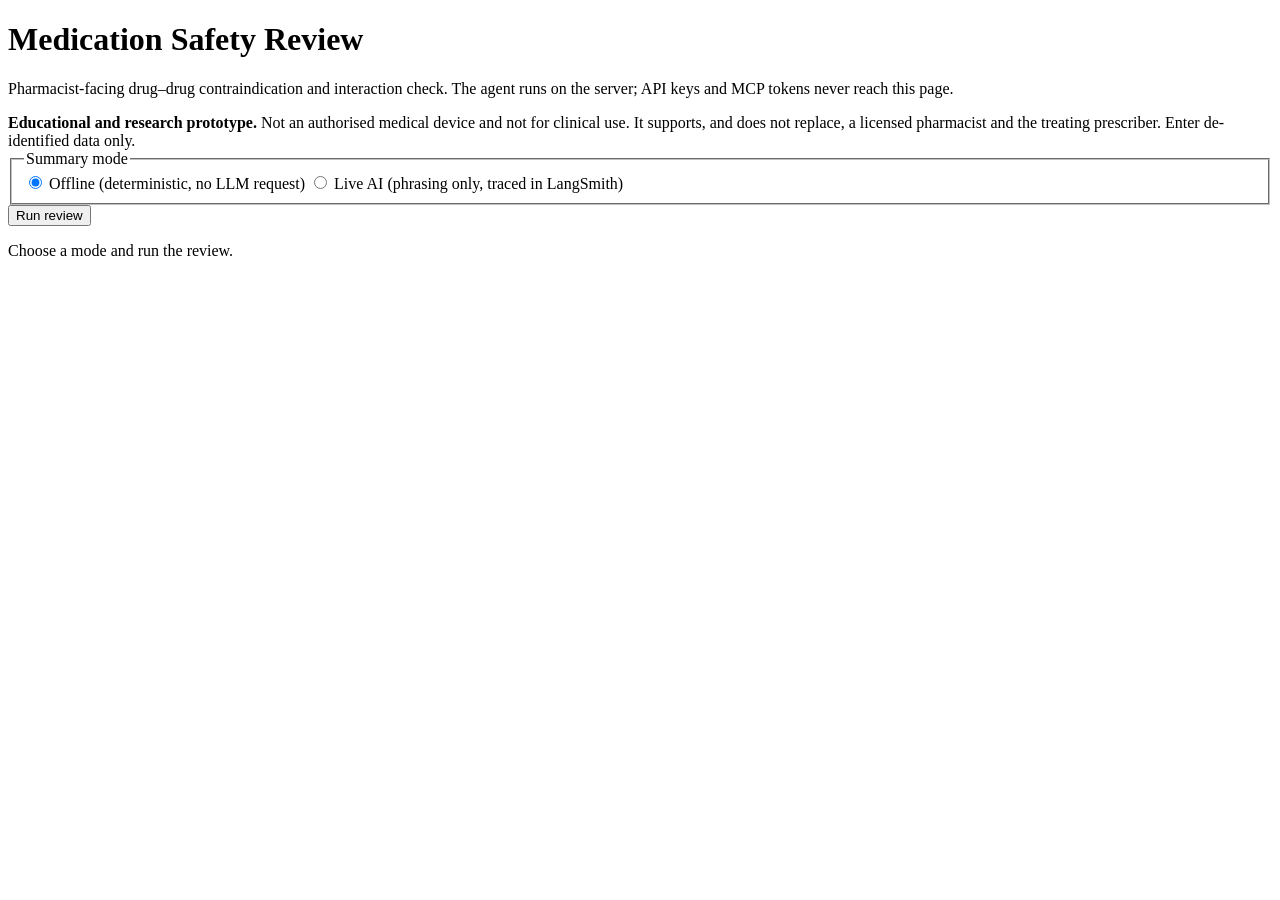
==== day5/src/medication_safety/static/index.html @ 88fed10d "feat: replace inventory capstone with medication safety agent Refocus the capstone on the intended p" ====
<!DOCTYPE html>
<html lang="en">
  <head>
    <meta charset="utf-8" />
    <meta name="viewport" content="width=device-width, initial-scale=1" />
    <title>Medication Safety Review</title>
    <link rel="stylesheet" href="/static/style.css" />
  </head>
  <body>
    <main>
      <header>
        <h1>Medication Safety Review</h1>
        <p class="subtitle">
          Pharmacist-facing drug&ndash;drug contraindication and interaction check.
          The agent runs on the server; API keys and MCP tokens never reach this page.
        </p>
      </header>

      <div class="notice" role="note">
        <strong>Educational and research prototype.</strong> Not an authorised
        medical device and not for clinical use.
        It supports, and does not replace, a licensed pharmacist and the
        treating prescriber. Enter de-identified data only.
      </div>

      <section class="controls">
        <fieldset>
          <legend>Summary mode</legend>
          <label>
            <input type="radio" name="mode" value="offline" checked />
            Offline (deterministic, no LLM request)
          </label>
          <label>
            <input type="radio" name="mode" value="live" />
            Live AI (phrasing only, traced in LangSmith)
          </label>
        </fieldset>
        <button id="run">Run review</button>
      </section>

      <p id="status" class="status" role="status">
        Choose a mode and run the review.
      </p>

      <section id="results" hidden>
        <div class="cards">
          <div class="card">
            <span class="card-label">Verified findings</span>
            <span class="card-value" id="finding-count"></span>
          </div>
          <div class="card">
            <span class="card-label">Highest severity</span>
            <span class="card-value" id="top-severity"></span>
          </div>
          <div class="card">
            <span class="card-label">Summary source</span>
            <span class="card-value" id="summary-source"></span>
          </div>
        </div>

        <div class="summary">
          <h2>Handover summary</h2>
          <p id="summary"></p>
        </div>

        <h2 class="section-heading">Patient profile</h2>
        <table>
          <tbody id="profile-rows"></tbody>
        </table>

        <h2 class="section-heading">Findings</h2>
        <div id="findings"></div>

        <h2 class="section-heading">Patient-specific modifiers</h2>
        <ul id="modifiers"></ul>

        <div id="inr-block" hidden>
          <h2 class="section-heading">INR context</h2>
          <ul id="inr-context"></ul>
        </div>

        <h2 class="section-heading">Missing information needed for confirmation</h2>
        <ul id="missing"></ul>

        <h2 class="section-heading">Boundary</h2>
        <ul id="boundary"></ul>
      </section>
    </main>

    <script src="/static/app.js"></script>
  </body>
</html>
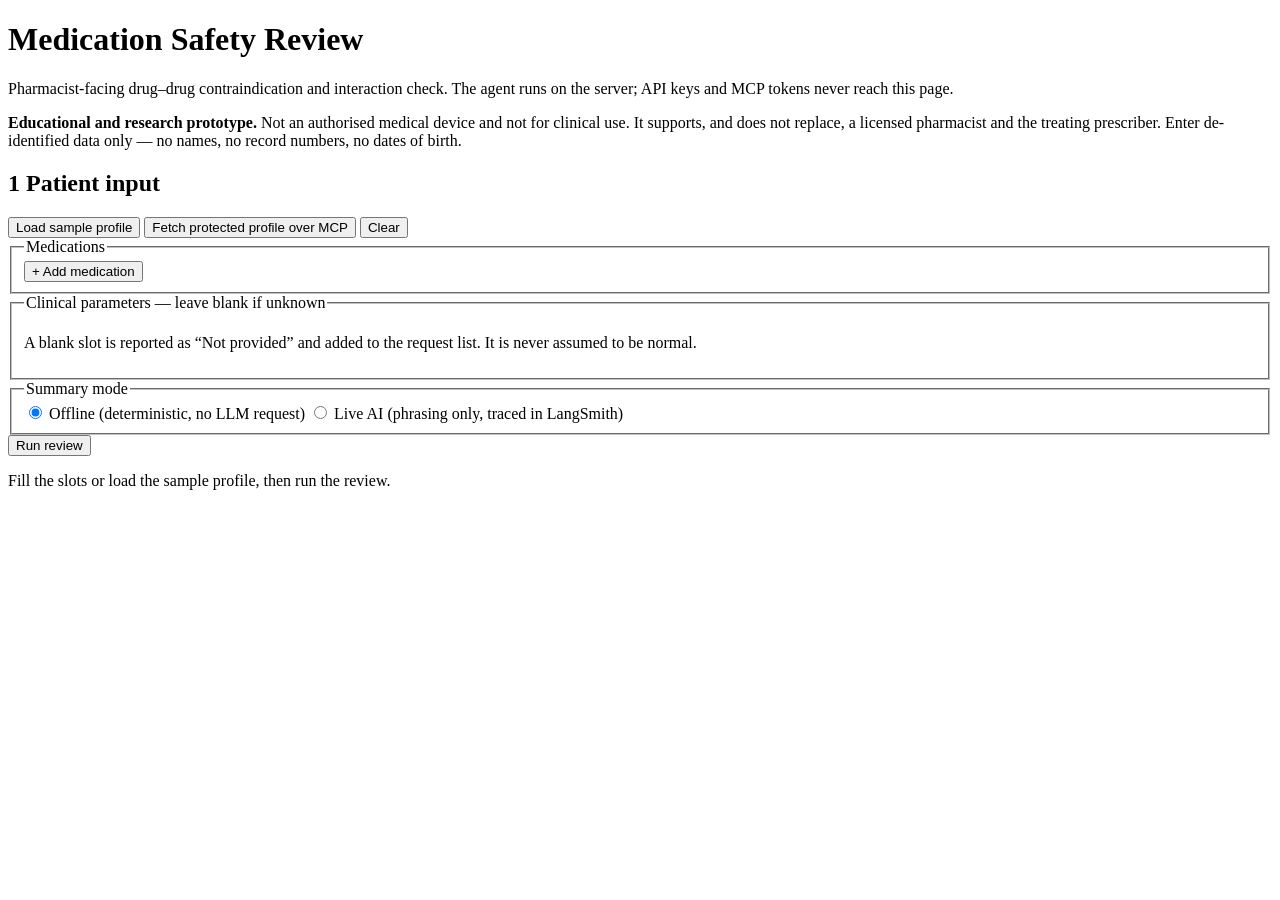
==== commit 6a7c6215: "feat: MVP with input slots and a grounded follow-up chat Turn the dashboard into a three-step MVP: t" ====
--- a/day5/src/medication_safety/static/index.html
+++ b/day5/src/medication_safety/static/index.html
@@ -20,10 +20,35 @@
         <strong>Educational and research prototype.</strong> Not an authorised
         medical device and not for clinical use.
         It supports, and does not replace, a licensed pharmacist and the
-        treating prescriber. Enter de-identified data only.
+        treating prescriber. Enter de-identified data only &mdash; no names, no
+        record numbers, no dates of birth.
       </div>
 
-      <section class="controls">
+      <!-- STEP 1 — input slots -->
+      <section class="step">
+        <h2 class="step-title"><span class="step-number">1</span> Patient input</h2>
+
+        <div class="slot-actions">
+          <button id="load-sample" class="secondary">Load sample profile</button>
+          <button id="load-mcp" class="secondary">Fetch protected profile over MCP</button>
+          <button id="clear" class="secondary">Clear</button>
+        </div>
+
+        <fieldset>
+          <legend>Medications</legend>
+          <div id="med-slots"></div>
+          <button id="add-med" class="secondary small">+ Add medication</button>
+        </fieldset>
+
+        <fieldset>
+          <legend>Clinical parameters &mdash; leave blank if unknown</legend>
+          <p class="hint">
+            A blank slot is reported as &ldquo;Not provided&rdquo; and added to the
+            request list. It is never assumed to be normal.
+          </p>
+          <div class="slot-grid" id="param-slots"></div>
+        </fieldset>
+
         <fieldset>
           <legend>Summary mode</legend>
           <label>
@@ -35,14 +60,17 @@
             Live AI (phrasing only, traced in LangSmith)
           </label>
         </fieldset>
+
         <button id="run">Run review</button>
+        <p id="status" class="status" role="status">
+          Fill the slots or load the sample profile, then run the review.
+        </p>
       </section>
 
-      <p id="status" class="status" role="status">
-        Choose a mode and run the review.
-      </p>
+      <!-- STEP 2 — output -->
+      <section id="results" class="step" hidden>
+        <h2 class="step-title"><span class="step-number">2</span> Assessment</h2>
 
-      <section id="results" hidden>
         <div class="cards">
           <div class="card">
             <span class="card-label">Verified findings</span>
@@ -59,31 +87,56 @@
         </div>
 
         <div class="summary">
-          <h2>Handover summary</h2>
+          <h3>Handover summary</h3>
           <p id="summary"></p>
         </div>
 
-        <h2 class="section-heading">Patient profile</h2>
+        <h3 class="section-heading">Patient profile</h3>
         <table>
           <tbody id="profile-rows"></tbody>
         </table>
 
-        <h2 class="section-heading">Findings</h2>
+        <h3 class="section-heading">Findings</h3>
         <div id="findings"></div>
 
-        <h2 class="section-heading">Patient-specific modifiers</h2>
+        <h3 class="section-heading">Patient-specific modifiers</h3>
         <ul id="modifiers"></ul>
 
         <div id="inr-block" hidden>
-          <h2 class="section-heading">INR context</h2>
+          <h3 class="section-heading">INR context</h3>
           <ul id="inr-context"></ul>
         </div>
 
-        <h2 class="section-heading">Missing information needed for confirmation</h2>
+        <h3 class="section-heading">Missing information needed for confirmation</h3>
         <ul id="missing"></ul>
 
-        <h2 class="section-heading">Boundary</h2>
+        <h3 class="section-heading">Boundary</h3>
         <ul id="boundary"></ul>
+      </section>
+
+      <!-- STEP 3 — grounded chat -->
+      <section id="chat-section" class="step" hidden>
+        <h2 class="step-title"><span class="step-number">3</span> Ask about this assessment</h2>
+        <p class="hint">
+          Answers are grounded in the assessment above. The assistant will not
+          advise starting, stopping or changing a medicine, and will say when a
+          question is outside what was assessed.
+        </p>
+
+        <div class="chips" id="suggestions"></div>
+        <div class="chat-log" id="chat-log"></div>
+
+        <form class="chat-input" id="chat-form">
+          <input
+            id="chat-question"
+            type="text"
+            maxlength="400"
+            autocomplete="off"
+            placeholder="e.g. Which finding is most urgent, and what is missing?"
+          />
+          <button type="submit" id="chat-send">Ask</button>
+        </form>
+        <p id="chat-status" class="status" role="status"></p>
       </section>
     </main>
 
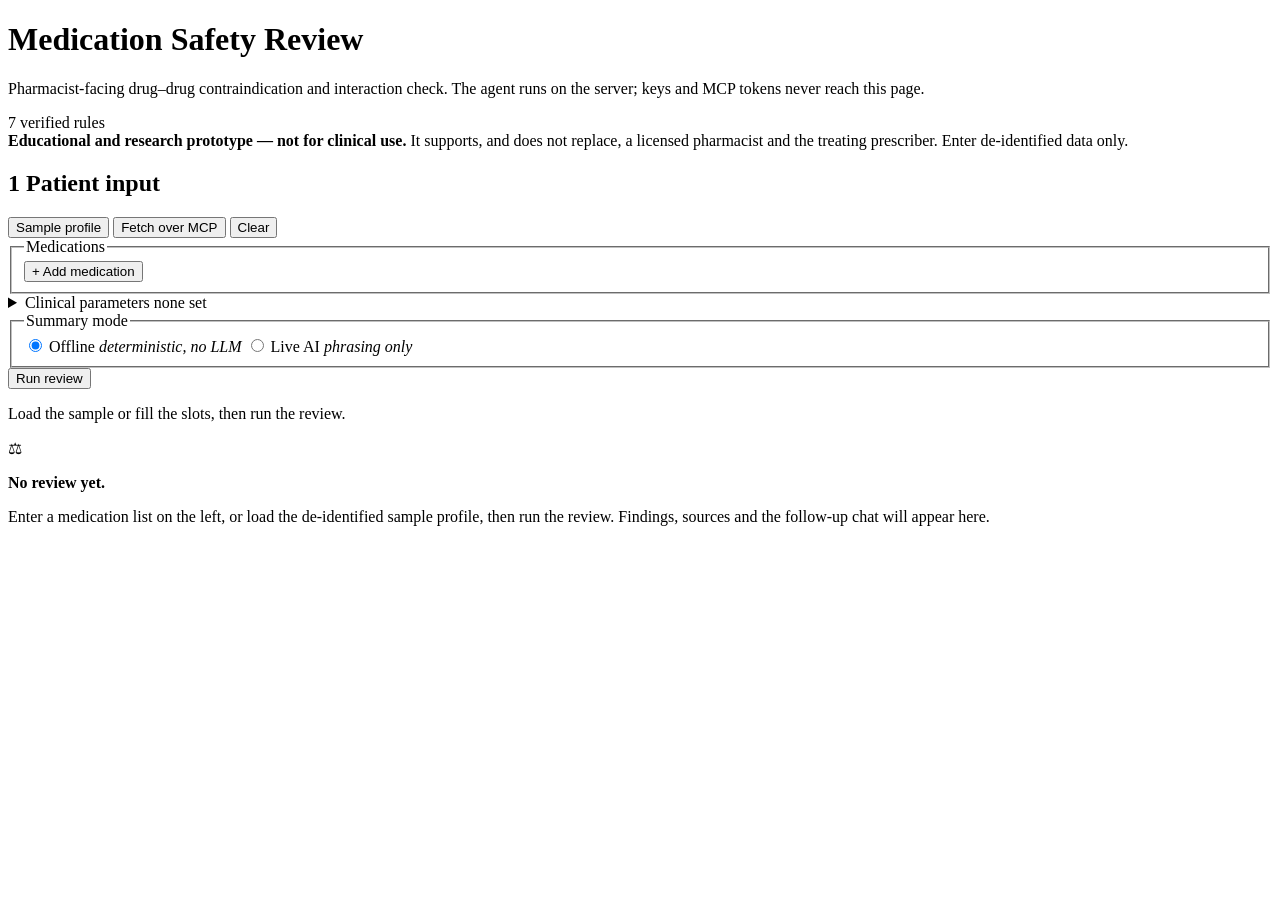
==== commit 823a94b8: "day5: rebuild the dashboard layout around a two-column shell The page was one 5470px column on a 720" ====
--- a/day5/src/medication_safety/static/index.html
+++ b/day5/src/medication_safety/static/index.html
@@ -7,138 +7,174 @@
     <link rel="stylesheet" href="/static/style.css" />
   </head>
   <body>
-    <main>
-      <header>
-        <h1>Medication Safety Review</h1>
-        <p class="subtitle">
-          Pharmacist-facing drug&ndash;drug contraindication and interaction check.
-          The agent runs on the server; API keys and MCP tokens never reach this page.
-        </p>
-      </header>
-
-      <div class="notice" role="note">
-        <strong>Educational and research prototype.</strong> Not an authorised
-        medical device and not for clinical use.
-        It supports, and does not replace, a licensed pharmacist and the
-        treating prescriber. Enter de-identified data only &mdash; no names, no
-        record numbers, no dates of birth.
+    <header class="page-header">
+      <div class="header-inner">
+        <div>
+          <h1>Medication Safety Review</h1>
+          <p class="subtitle">
+            Pharmacist-facing drug&ndash;drug contraindication and interaction check.
+            The agent runs on the server; keys and MCP tokens never reach this page.
+          </p>
+        </div>
+        <span class="pill" id="rule-pill">7 verified rules</span>
       </div>
 
-      <!-- STEP 1 — input slots -->
-      <section class="step">
-        <h2 class="step-title"><span class="step-number">1</span> Patient input</h2>
+      <!-- Kept inside the sticky header: a safety notice that scrolls away is
+           not a safety notice, and it also keeps the sticky offset constant. -->
+      <div class="notice" role="note">
+        <strong>Educational and research prototype &mdash; not for clinical use.</strong>
+        It supports, and does not replace, a licensed pharmacist and the treating
+        prescriber. Enter de-identified data only.
+      </div>
+    </header>
 
-        <div class="slot-actions">
-          <button id="load-sample" class="secondary">Load sample profile</button>
-          <button id="load-mcp" class="secondary">Fetch protected profile over MCP</button>
-          <button id="clear" class="secondary">Clear</button>
+    <div class="layout">
+      <!-- ---------- input column ---------- -->
+      <aside class="col-input">
+        <div class="panel">
+          <h2 class="panel-title">
+            <span class="step-number">1</span> Patient input
+          </h2>
+
+          <div class="slot-actions">
+            <button id="load-sample" class="secondary small">Sample profile</button>
+            <button id="load-mcp" class="secondary small">Fetch over MCP</button>
+            <button id="clear" class="secondary small">Clear</button>
+          </div>
+
+          <fieldset>
+            <legend>Medications</legend>
+            <div id="med-slots" class="med-slots"></div>
+            <button id="add-med" class="secondary small">+ Add medication</button>
+          </fieldset>
+
+          <details id="param-details">
+            <summary>
+              Clinical parameters
+              <span class="summary-hint" id="param-count">none set</span>
+            </summary>
+            <p class="hint">
+              A blank slot is reported as &ldquo;Not provided&rdquo; and added to
+              the request list. It is never assumed normal.
+            </p>
+            <div class="slot-grid" id="param-slots"></div>
+          </details>
+
+          <fieldset class="mode-set">
+            <legend>Summary mode</legend>
+            <label>
+              <input type="radio" name="mode" value="offline" checked />
+              <span>Offline <em>deterministic, no LLM</em></span>
+            </label>
+            <label>
+              <input type="radio" name="mode" value="live" />
+              <span>Live AI <em>phrasing only</em></span>
+            </label>
+          </fieldset>
+
+          <div class="run-dock">
+            <button id="run" class="primary-wide">Run review</button>
+            <p id="status" class="status" role="status">
+              Load the sample or fill the slots, then run the review.
+            </p>
+          </div>
+        </div>
+      </aside>
+
+      <!-- ---------- output column ---------- -->
+      <main class="col-output">
+        <div class="panel placeholder" id="placeholder">
+          <p class="placeholder-mark">&#9878;</p>
+          <p><strong>No review yet.</strong></p>
+          <p class="hint">
+            Enter a medication list on the left, or load the de-identified
+            sample profile, then run the review. Findings, sources and the
+            follow-up chat will appear here.
+          </p>
         </div>
 
-        <fieldset>
-          <legend>Medications</legend>
-          <div id="med-slots"></div>
-          <button id="add-med" class="secondary small">+ Add medication</button>
-        </fieldset>
+        <section id="results" class="panel" hidden>
+          <h2 class="panel-title">
+            <span class="step-number">2</span> Assessment
+          </h2>
 
-        <fieldset>
-          <legend>Clinical parameters &mdash; leave blank if unknown</legend>
+          <div class="cards">
+            <div class="card">
+              <span class="card-label">Findings</span>
+              <span class="card-value" id="finding-count"></span>
+            </div>
+            <div class="card">
+              <span class="card-label">Highest severity</span>
+              <span class="card-value" id="top-severity"></span>
+            </div>
+            <div class="card">
+              <span class="card-label">Summary source</span>
+              <span class="card-value" id="summary-source"></span>
+            </div>
+          </div>
+
+          <div class="summary">
+            <h3>Handover summary</h3>
+            <p id="summary"></p>
+          </div>
+
+          <h3 class="section-heading">Findings</h3>
+          <div id="findings"></div>
+
+          <div class="detail-columns">
+            <div>
+              <h3 class="section-heading">Patient profile</h3>
+              <table>
+                <tbody id="profile-rows"></tbody>
+              </table>
+            </div>
+            <div>
+              <h3 class="section-heading">Patient-specific modifiers</h3>
+              <ul id="modifiers"></ul>
+
+              <div id="inr-block" hidden>
+                <h3 class="section-heading">INR context</h3>
+                <ul id="inr-context"></ul>
+              </div>
+
+              <h3 class="section-heading">Missing information</h3>
+              <ul id="missing"></ul>
+            </div>
+          </div>
+
+          <details class="boundary-details">
+            <summary>Boundary and responsibility</summary>
+            <ul id="boundary"></ul>
+          </details>
+        </section>
+
+        <section id="chat-section" class="panel" hidden>
+          <h2 class="panel-title">
+            <span class="step-number">3</span> Ask about this assessment
+          </h2>
           <p class="hint">
-            A blank slot is reported as &ldquo;Not provided&rdquo; and added to the
-            request list. It is never assumed to be normal.
+            Answers are grounded in the assessment above. The assistant will not
+            advise starting, stopping or changing a medicine, and will say when a
+            question is outside what was assessed.
           </p>
-          <div class="slot-grid" id="param-slots"></div>
-        </fieldset>
 
-        <fieldset>
-          <legend>Summary mode</legend>
-          <label>
-            <input type="radio" name="mode" value="offline" checked />
-            Offline (deterministic, no LLM request)
-          </label>
-          <label>
-            <input type="radio" name="mode" value="live" />
-            Live AI (phrasing only, traced in LangSmith)
-          </label>
-        </fieldset>
+          <div class="chips" id="suggestions"></div>
+          <div class="chat-log" id="chat-log"></div>
 
-        <button id="run">Run review</button>
-        <p id="status" class="status" role="status">
-          Fill the slots or load the sample profile, then run the review.
-        </p>
-      </section>
-
-      <!-- STEP 2 — output -->
-      <section id="results" class="step" hidden>
-        <h2 class="step-title"><span class="step-number">2</span> Assessment</h2>
-
-        <div class="cards">
-          <div class="card">
-            <span class="card-label">Verified findings</span>
-            <span class="card-value" id="finding-count"></span>
-          </div>
-          <div class="card">
-            <span class="card-label">Highest severity</span>
-            <span class="card-value" id="top-severity"></span>
-          </div>
-          <div class="card">
-            <span class="card-label">Summary source</span>
-            <span class="card-value" id="summary-source"></span>
-          </div>
-        </div>
-
-        <div class="summary">
-          <h3>Handover summary</h3>
-          <p id="summary"></p>
-        </div>
-
-        <h3 class="section-heading">Patient profile</h3>
-        <table>
-          <tbody id="profile-rows"></tbody>
-        </table>
-
-        <h3 class="section-heading">Findings</h3>
-        <div id="findings"></div>
-
-        <h3 class="section-heading">Patient-specific modifiers</h3>
-        <ul id="modifiers"></ul>
-
-        <div id="inr-block" hidden>
-          <h3 class="section-heading">INR context</h3>
-          <ul id="inr-context"></ul>
-        </div>
-
-        <h3 class="section-heading">Missing information needed for confirmation</h3>
-        <ul id="missing"></ul>
-
-        <h3 class="section-heading">Boundary</h3>
-        <ul id="boundary"></ul>
-      </section>
-
-      <!-- STEP 3 — grounded chat -->
-      <section id="chat-section" class="step" hidden>
-        <h2 class="step-title"><span class="step-number">3</span> Ask about this assessment</h2>
-        <p class="hint">
-          Answers are grounded in the assessment above. The assistant will not
-          advise starting, stopping or changing a medicine, and will say when a
-          question is outside what was assessed.
-        </p>
-
-        <div class="chips" id="suggestions"></div>
-        <div class="chat-log" id="chat-log"></div>
-
-        <form class="chat-input" id="chat-form">
-          <input
-            id="chat-question"
-            type="text"
-            maxlength="400"
-            autocomplete="off"
-            placeholder="e.g. Which finding is most urgent, and what is missing?"
-          />
-          <button type="submit" id="chat-send">Ask</button>
-        </form>
-        <p id="chat-status" class="status" role="status"></p>
-      </section>
-    </main>
+          <form class="chat-input" id="chat-form">
+            <input
+              id="chat-question"
+              type="text"
+              maxlength="400"
+              autocomplete="off"
+              placeholder="e.g. Which finding is most urgent?"
+            />
+            <button type="submit" id="chat-send">Ask</button>
+          </form>
+          <p id="chat-status" class="status" role="status"></p>
+        </section>
+      </main>
+    </div>
 
     <script src="/static/app.js"></script>
   </body>
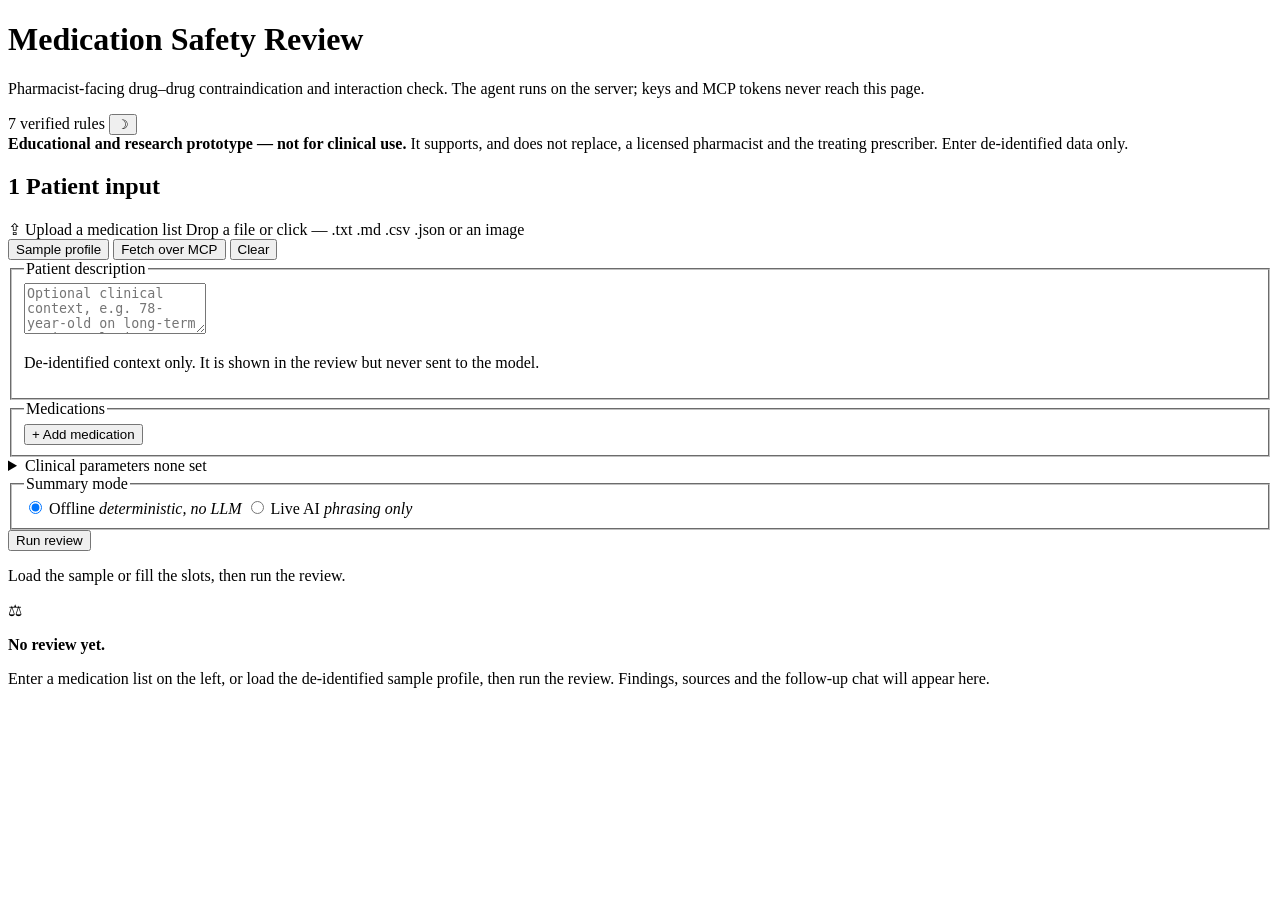
==== commit 7b291f8a: "day5: upload-to-autofill, patient description, lighter theme Add an upload slot that fills the input" ====
--- a/day5/src/medication_safety/static/index.html
+++ b/day5/src/medication_safety/static/index.html
@@ -16,7 +16,13 @@
             The agent runs on the server; keys and MCP tokens never reach this page.
           </p>
         </div>
-        <span class="pill" id="rule-pill">7 verified rules</span>
+        <div class="header-actions">
+          <span class="pill" id="rule-pill">7 verified rules</span>
+          <button id="theme-toggle" class="icon-button" type="button"
+                  title="Switch between light and dark" aria-label="Switch theme">
+            <span id="theme-icon">&#9789;</span>
+          </button>
+        </div>
       </div>
 
       <!-- Kept inside the sticky header: a safety notice that scrolls away is
@@ -36,11 +42,34 @@
             <span class="step-number">1</span> Patient input
           </h2>
 
+          <div class="dropzone" id="dropzone" tabindex="0" role="button"
+               aria-label="Upload a medication list to fill the slots">
+            <span class="dropzone-mark">&#8682;</span>
+            <span class="dropzone-title">Upload a medication list</span>
+            <span class="dropzone-hint">
+              Drop a file or click &mdash; .txt .md .csv .json or an image
+            </span>
+            <input type="file" id="file-input" hidden
+                   accept=".txt,.md,.csv,.json,image/*" />
+          </div>
+
+          <div id="extract-report" class="extract-report" hidden></div>
+
           <div class="slot-actions">
             <button id="load-sample" class="secondary small">Sample profile</button>
             <button id="load-mcp" class="secondary small">Fetch over MCP</button>
             <button id="clear" class="secondary small">Clear</button>
           </div>
+
+          <fieldset>
+            <legend>Patient description</legend>
+            <textarea id="slot-patient_description" rows="3" maxlength="600"
+              placeholder="Optional clinical context, e.g. 78-year-old on long-term anticoagulation, reduced renal function. No identifiers."></textarea>
+            <p class="field-note">
+              De-identified context only. It is shown in the review but never
+              sent to the model.
+            </p>
+          </fieldset>
 
           <fieldset>
             <legend>Medications</legend>
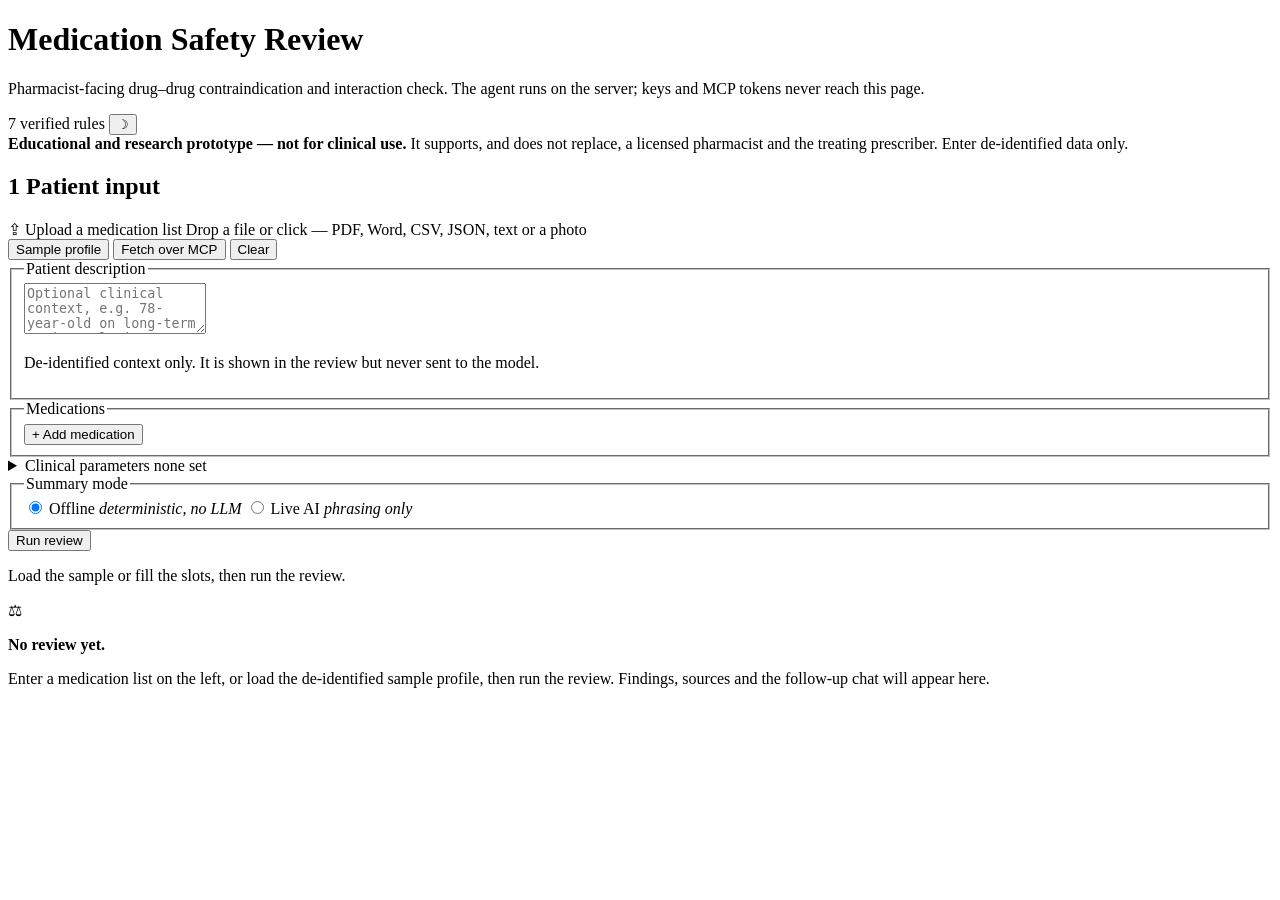
==== commit 9eb131e5: "day5: read PDF and Word uploads, and greet first-time visitors Accept PDF and .docx alongside the te" ====
--- a/day5/src/medication_safety/static/index.html
+++ b/day5/src/medication_safety/static/index.html
@@ -7,6 +7,55 @@
     <link rel="stylesheet" href="/static/style.css" />
   </head>
   <body>
+    <!-- Shown once on a first visit, then remembered. -->
+    <div class="welcome-backdrop" id="welcome" hidden>
+      <div class="welcome" role="dialog" aria-modal="true"
+           aria-labelledby="welcome-title">
+        <p class="welcome-eyebrow">SDAIA Academy &middot; Capstone</p>
+        <h2 id="welcome-title">Catch the interaction before it reaches the patient.</h2>
+        <p class="welcome-lede">
+          A pharmacist-facing check that separates what the label says from what
+          <em>this</em> patient can tolerate &mdash; and never quietly treats a
+          missing value as a normal one.
+        </p>
+
+        <ul class="welcome-points">
+          <li>
+            <strong>Seven verified rules, every one sourced.</strong>
+            Findings are ranked by severity and bound to product labelling, so
+            you can check the claim rather than trust it.
+          </li>
+          <li>
+            <strong>Rules decide, the model only phrases.</strong>
+            No language model determines whether a risk exists, how severe it
+            is, or how it ranks. Its wording is validated before you see it.
+          </li>
+          <li>
+            <strong>Missing data is named, not assumed.</strong>
+            Absent parameters are listed as &ldquo;Not provided&rdquo; and
+            collected into a request list instead of being read as normal.
+          </li>
+          <li>
+            <strong>Upload a list, or type it.</strong>
+            PDF, Word, CSV, JSON, plain text or a photo. Identifiers in the
+            document are discarded at the door.
+          </li>
+        </ul>
+
+        <p class="welcome-note">
+          Educational and research prototype. Not an authorised medical device
+          and not for clinical use. It supports, and does not replace, a
+          licensed pharmacist and the treating prescriber.
+          <strong>Enter de-identified data only.</strong>
+        </p>
+
+        <div class="welcome-actions">
+          <button id="welcome-start" class="primary-wide">Start a review</button>
+          <button id="welcome-sample" class="secondary">Try the sample profile</button>
+        </div>
+      </div>
+    </div>
+
     <header class="page-header">
       <div class="header-inner">
         <div>
@@ -47,10 +96,10 @@
             <span class="dropzone-mark">&#8682;</span>
             <span class="dropzone-title">Upload a medication list</span>
             <span class="dropzone-hint">
-              Drop a file or click &mdash; .txt .md .csv .json or an image
+              Drop a file or click &mdash; PDF, Word, CSV, JSON, text or a photo
             </span>
             <input type="file" id="file-input" hidden
-                   accept=".txt,.md,.csv,.json,image/*" />
+                   accept=".pdf,.docx,.txt,.md,.csv,.json,image/*" />
           </div>
 
           <div id="extract-report" class="extract-report" hidden></div>
